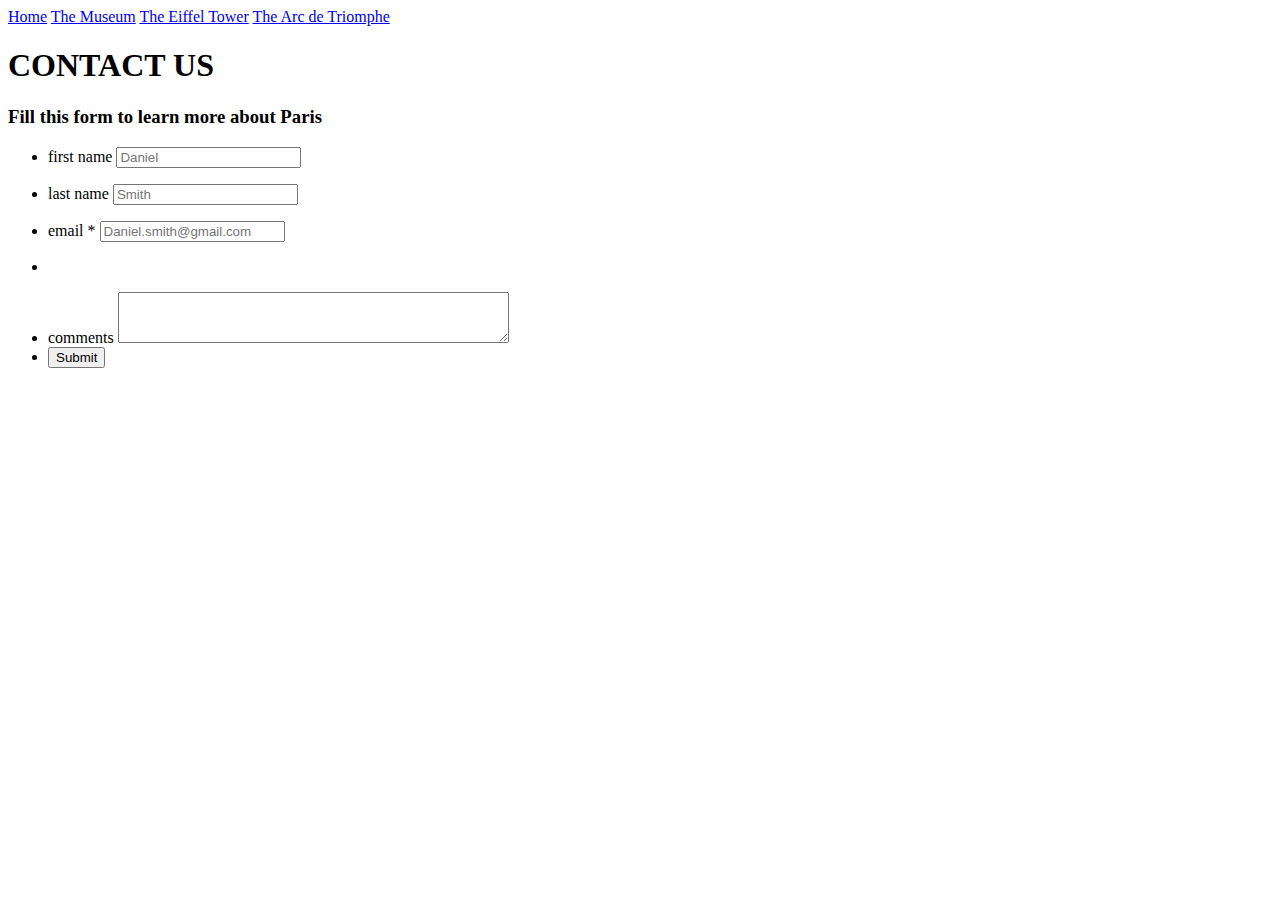
==== contactUs.html @ 6f2fd73c ""fix: File destination to eiffeltower.html"" ====
<!DOCTYPE html>
<html lang="en">
<head>
    <meta charset="UTF-8">
    <meta name="viewport" content="width=device-width, initial-scale=1.0">
    <title>Contact Us</title>
    <link rel="stylesheet" href="contact.css">
</head>
<body>
<div class="links">
    <a href="index.html" target="_blank">Home</a>
    <a href="museum.html" target="_blank">The Museum</a>
    <a href="eiffelTower.html" target="_blank">The Eiffel Tower</a>
    <a href="triomphe.html" target="_blank">The Arc de Triomphe</a>
</div>
<div class="container">
    <div class="row header">
        <h1>CONTACT US</h1>    
        <h3>Fill this form to learn more about Paris</h3>
    </div>
    <div class="row body">
        <form action="https://formsubmit.co/Dazai48@yahoo.com" method="POST" >
            <ul>
                <li>
                    <p class="left">
                        <label for="first_name">first name</label>
                        <input type="text" name="first_name" id="first_name" placeholder="Daniel">
                    </p>
                </li>
                <li>
                    <p class="pull-right">
                        <label for="last_name">last name</label>
                        <input type="text" name="last_name" id="last_name" placeholder="Smith">
                    </p>
                </li>
                <li>
                    <p>
                        <label for="email">email <span class="req">*</span></label>
                        <input type="email" name="email" id="email" placeholder="Daniel.smith@gmail.com">
                    </p>
                </li>
                <li>
                    <div class="divider"></div>
                </li>
                <li>
                    <label for="comments">comments</label>
                    <textarea cols="46" rows="3" name="comments" id="comments"></textarea>
                </li>
                <li>
                    <input class="btn btn-submit" type="submit" value="Submit">
                </li>
            </ul>
        </form>  
    </div>
</div>
</body>
</html>
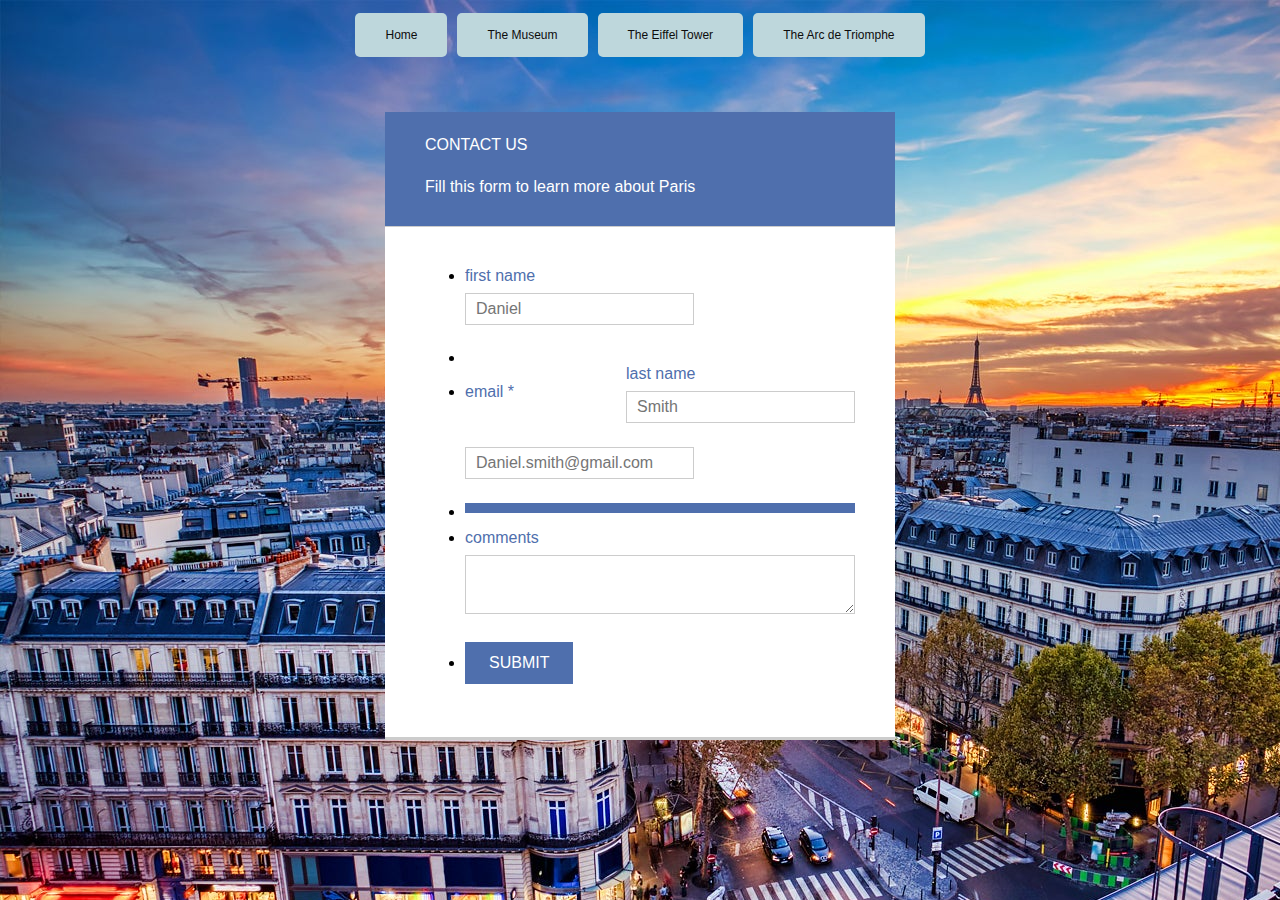
==== commit a28dd438: ""Add: styles to contact.html"" ====
--- a/contactUs.html
+++ b/contactUs.html
@@ -4,7 +4,7 @@
     <meta charset="UTF-8">
     <meta name="viewport" content="width=device-width, initial-scale=1.0">
     <title>Contact Us</title>
-    <link rel="stylesheet" href="contact.css">
+    <link rel="stylesheet" href="assets/css/contact.css">
 </head>
 <body>
 <div class="links">
--- a/assets/css/contact.css
+++ b/assets/css/contact.css
@@ -0,0 +1,214 @@
+/* Global Styles */
+:root {
+     --secondary-color: #BED7DC;
+     --quaternary-color: #E5DDC5;
+    --white: #fff;
+    --grey: #ccc;
+    --dark_grey: #555;
+    --blue: #4f6fad;
+  }
+  
+  /* Functions */
+  :root {
+    --pxtoem: function($target, $context) {
+        return ($target / $context) + 0em;
+    };
+  }
+  
+/* General Styles */
+  body {
+    background-color: lighten(var(--grey), 10%);
+    font-size: 100%;
+    font-family: 'Lato', sans-serif;
+    font-weight: 400;
+    border: #555 -2PX solid;
+    background-image: url(/assets/images/streets.jpg);
+    
+  }
+
+  /* Navigation Links */
+  .links {
+    text-align: center;
+    font-size: 12px;
+    color: #0e0c0c;
+    display: flex;
+    justify-content: center;
+    flex-wrap: wrap;
+  }
+  
+  .links a {
+    text-decoration: none;
+    padding: 15px 30px;
+    border-radius: 5px;
+    background-color: var(--secondary-color); /* Light Salmon color */
+    color: #0d0c0c;
+    margin: 5px; /* Add spacing between links */
+    transition: background-color 0.3s, color 0.3s;
+  }
+  
+  .links a:hover {
+    background-color: var(--quaternary-color); /* Light Coral color */
+    color: #fff;
+  }
+  
+  /* Font imports */
+  @import url('https://fonts.googleapis.com/css?family=Lato:300,400,700');
+  
+
+  
+
+  
+  div, textarea, input {
+    box-sizing: border-box;
+  }
+  
+  /* Container Styles */
+  .container {
+    max-width: 510px;
+    min-width: 324px;
+    margin: 50px auto 0;
+    background-color: var(--white);
+    border: 1px solid lighten(var(--grey), 1%);
+    border-bottom: 3px solid var(--grey);
+  }
+  
+  /* Row Styles */
+  .row {
+    width: 100%;
+    margin: 0 0 1em 0;
+    padding: 0 2.5em;
+  }
+  
+  .row.header {
+    padding: 1.5em 2.5em;
+    border-bottom: 1px solid var(--grey);
+   background-color: #4f6fad;
+    color: var(--white);
+  }
+  
+  .row.body {
+    padding: .5em 2.5em 1em;
+  }
+  
+  .pull-right {
+    float: right;
+  }
+  
+  /* Typography */
+  h1 {
+    font-family: 'Lato', sans-serif;
+    font-weight: 300;
+    display: inline-block;
+    font-size: var(--pxtoem, 45, 16);
+    border-bottom: 1px solid hsla(100%, 100%, 100%, 0.3);
+    margin: 0 0 0.1em 0;
+    padding: 0 0 0.4em 0;
+  }
+  
+  h3 {
+    font-family: 'Lato', sans-serif;
+    font-weight: 400;
+    font-size: var(--pxtoem, 20, 16);
+    margin: 1em 0 0.4em 0;
+  }
+  
+  /* Button Styles */
+  .btn {
+    font-size: var(--pxtoem, 17, 16);
+    display: inline-block;
+    padding: 0.74em 1.5em;
+    margin: 1.5em 0 0;
+    color: var(--white);
+    border-width: 0 0 0 0;
+    border-bottom: 5px solid;
+    text-transform: uppercase;
+  }
+  
+  .btn:hover {
+    background-color: var(--blue);
+  }
+  
+  .btn.btn-submit {
+    background-color: var(--blue);
+    border-bottom-color: darken(var(--blue), 15%);
+  }
+  
+  /* Form Styles */
+  form {
+    max-width: 100%;
+    display: block;
+  }
+  
+  label {
+    display: block;
+    margin: 0 0 0.5em 0;
+    color: var(--blue);
+    font-size: var(--pxtoem, 16, 16);
+  }
+  
+  input {
+    margin: 0 0 0.5em 0;
+    border: 1px solid var(--grey);
+    padding: 6px 10px;
+     font-size: var(--pxtoem, 16, 16);
+  }
+  
+  textarea {
+    border: 1px solid var(--grey);
+    padding: 6px 10px;
+    width: 100%;
+    color: var(--dark_grey);
+  }
+  
+  .small {
+    color: var(--blue);
+    margin: 0 0 0 0.5em;
+  }
+  
+  /* Divider Styles */
+  .divider {
+    margin: 0.5em 0 0.5em 0;
+    border: 0;
+    height: 10px;
+    width: 100%;
+    display: block;
+    background-color: var(--blue);
+    background-image: linear-gradient(to right, var(--pink), var(--blue));
+  }
+  
+  /* Media Queries */
+  @media only screen and (max-width: 480px) {
+    .pull-right {
+        float: none;
+    }
+  
+    input {
+        width: 100%;
+    }
+  
+    label {
+        width: 100%;
+        display: inline-block;
+        clear: both;
+    }
+  
+    li, p {
+        width: 100%;
+    }
+  
+    input.btn {
+        margin: 1.5em 0 0.5em;
+    }
+  
+    h1 {
+        font-size: var(--pxtoem, 36, 16);
+    }
+  
+    h3 {
+        font-size: var(--pxtoem, 18, 16);
+    }
+  
+    li small {
+        display: none;
+    }
+  }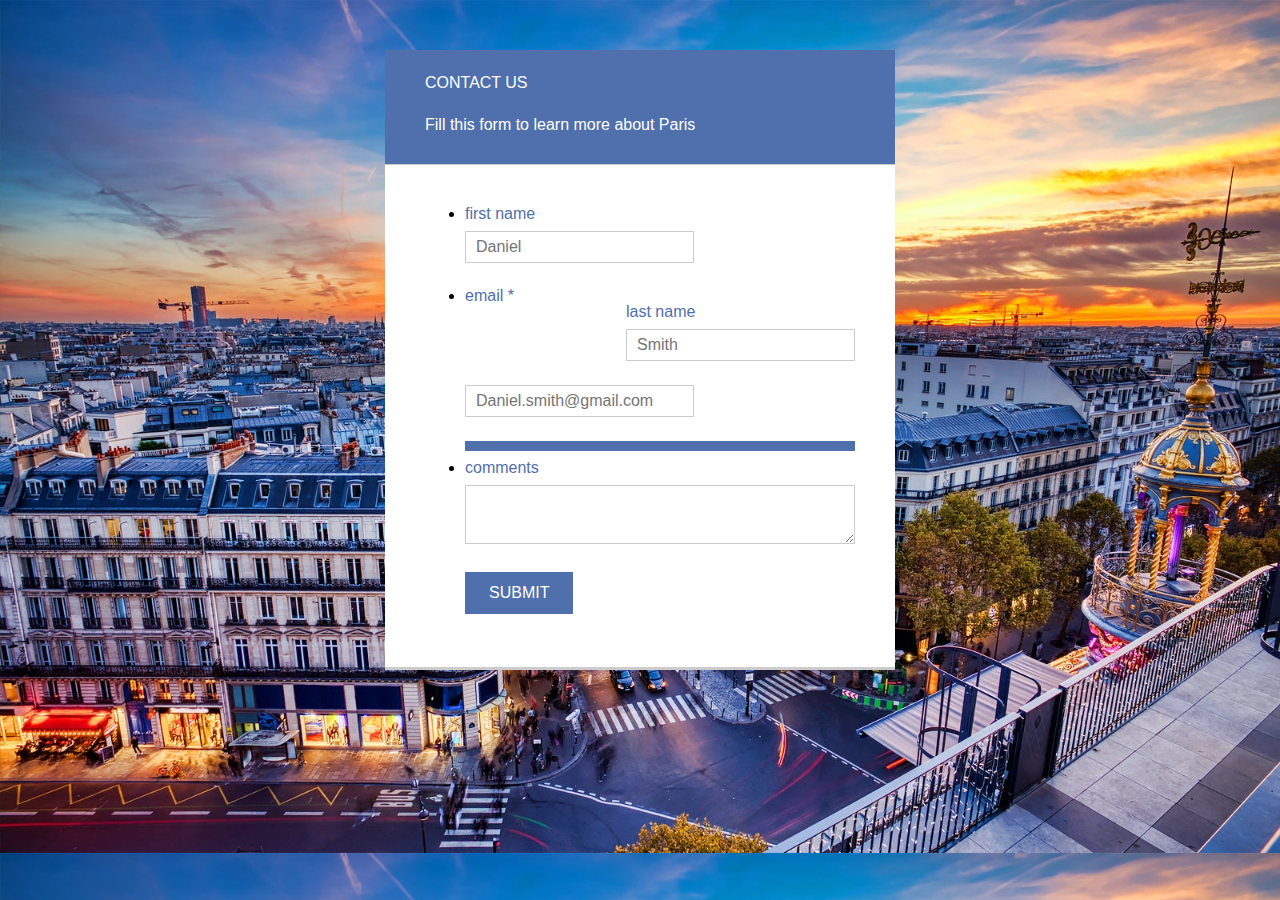
==== commit 48357741: ""Fix: styles""" ====
--- a/contactUs.html
+++ b/contactUs.html
@@ -7,12 +7,7 @@
     <link rel="stylesheet" href="assets/css/contact.css">
 </head>
 <body>
-<div class="links">
-    <a href="index.html" target="_blank">Home</a>
-    <a href="museum.html" target="_blank">The Museum</a>
-    <a href="eiffelTower.html" target="_blank">The Eiffel Tower</a>
-    <a href="triomphe.html" target="_blank">The Arc de Triomphe</a>
-</div>
+
 <div class="container">
     <div class="row header">
         <h1>CONTACT US</h1>    
@@ -27,28 +22,29 @@
                         <input type="text" name="first_name" id="first_name" placeholder="Daniel">
                     </p>
                 </li>
-                <li>
+             
                     <p class="pull-right">
                         <label for="last_name">last name</label>
                         <input type="text" name="last_name" id="last_name" placeholder="Smith">
                     </p>
-                </li>
+           
                 <li>
                     <p>
                         <label for="email">email <span class="req">*</span></label>
                         <input type="email" name="email" id="email" placeholder="Daniel.smith@gmail.com">
                     </p>
                 </li>
-                <li>
+              
                     <div class="divider"></div>
-                </li>
+            
                 <li>
                     <label for="comments">comments</label>
                     <textarea cols="46" rows="3" name="comments" id="comments"></textarea>
                 </li>
-                <li>
+               
                     <input class="btn btn-submit" type="submit" value="Submit">
-                </li>
+               
+              
             </ul>
         </form>  
     </div>
--- a/assets/css/contact.css
+++ b/assets/css/contact.css
@@ -21,8 +21,10 @@
     font-size: 100%;
     font-family: 'Lato', sans-serif;
     font-weight: 400;
-    border: #555 -2PX solid;
     background-image: url(/assets/images/streets.jpg);
+    background-size: cover;
+ 
+    
     
   }
 
@@ -36,28 +38,12 @@
     flex-wrap: wrap;
   }
   
-  .links a {
-    text-decoration: none;
-    padding: 15px 30px;
-    border-radius: 5px;
-    background-color: var(--secondary-color); /* Light Salmon color */
-    color: #0d0c0c;
-    margin: 5px; /* Add spacing between links */
-    transition: background-color 0.3s, color 0.3s;
-  }
-  
-  .links a:hover {
-    background-color: var(--quaternary-color); /* Light Coral color */
-    color: #fff;
-  }
-  
+
   /* Font imports */
   @import url('https://fonts.googleapis.com/css?family=Lato:300,400,700');
   
 
-  
-
-  
+
   div, textarea, input {
     box-sizing: border-box;
   }
@@ -175,7 +161,7 @@
     background-color: var(--blue);
     background-image: linear-gradient(to right, var(--pink), var(--blue));
   }
-  
+
   /* Media Queries */
   @media only screen and (max-width: 480px) {
     .pull-right {
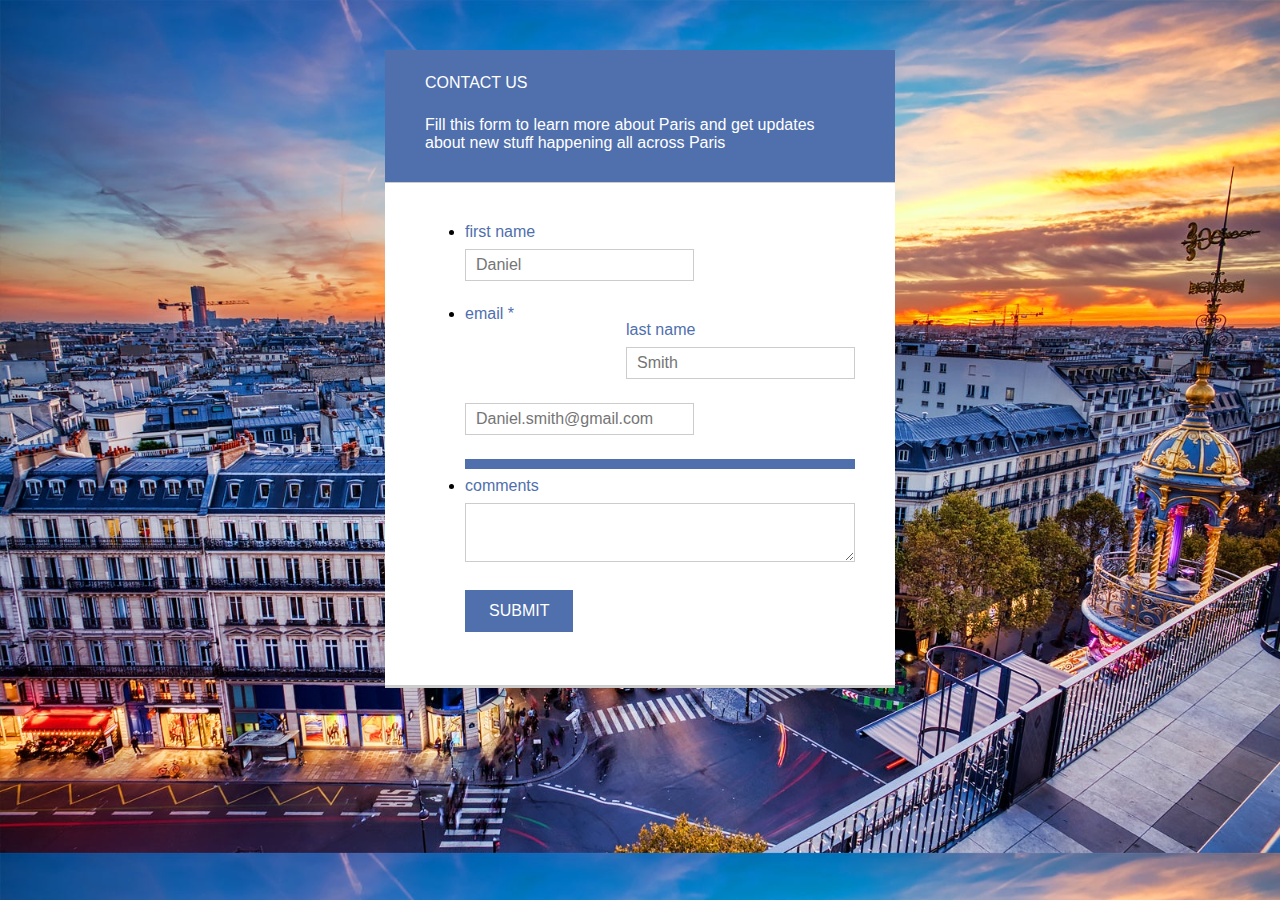
==== commit e2fe70bb: ""Add: New  information to contact Form"" ====
--- a/contactUs.html
+++ b/contactUs.html
@@ -11,7 +11,7 @@
 <div class="container">
     <div class="row header">
         <h1>CONTACT US</h1>    
-        <h3>Fill this form to learn more about Paris</h3>
+        <h3>Fill this form to learn more about Paris and get updates about new stuff happening all across Paris </h3>
     </div>
     <div class="row body">
         <form action="https://formsubmit.co/Dazai48@yahoo.com" method="POST" >
